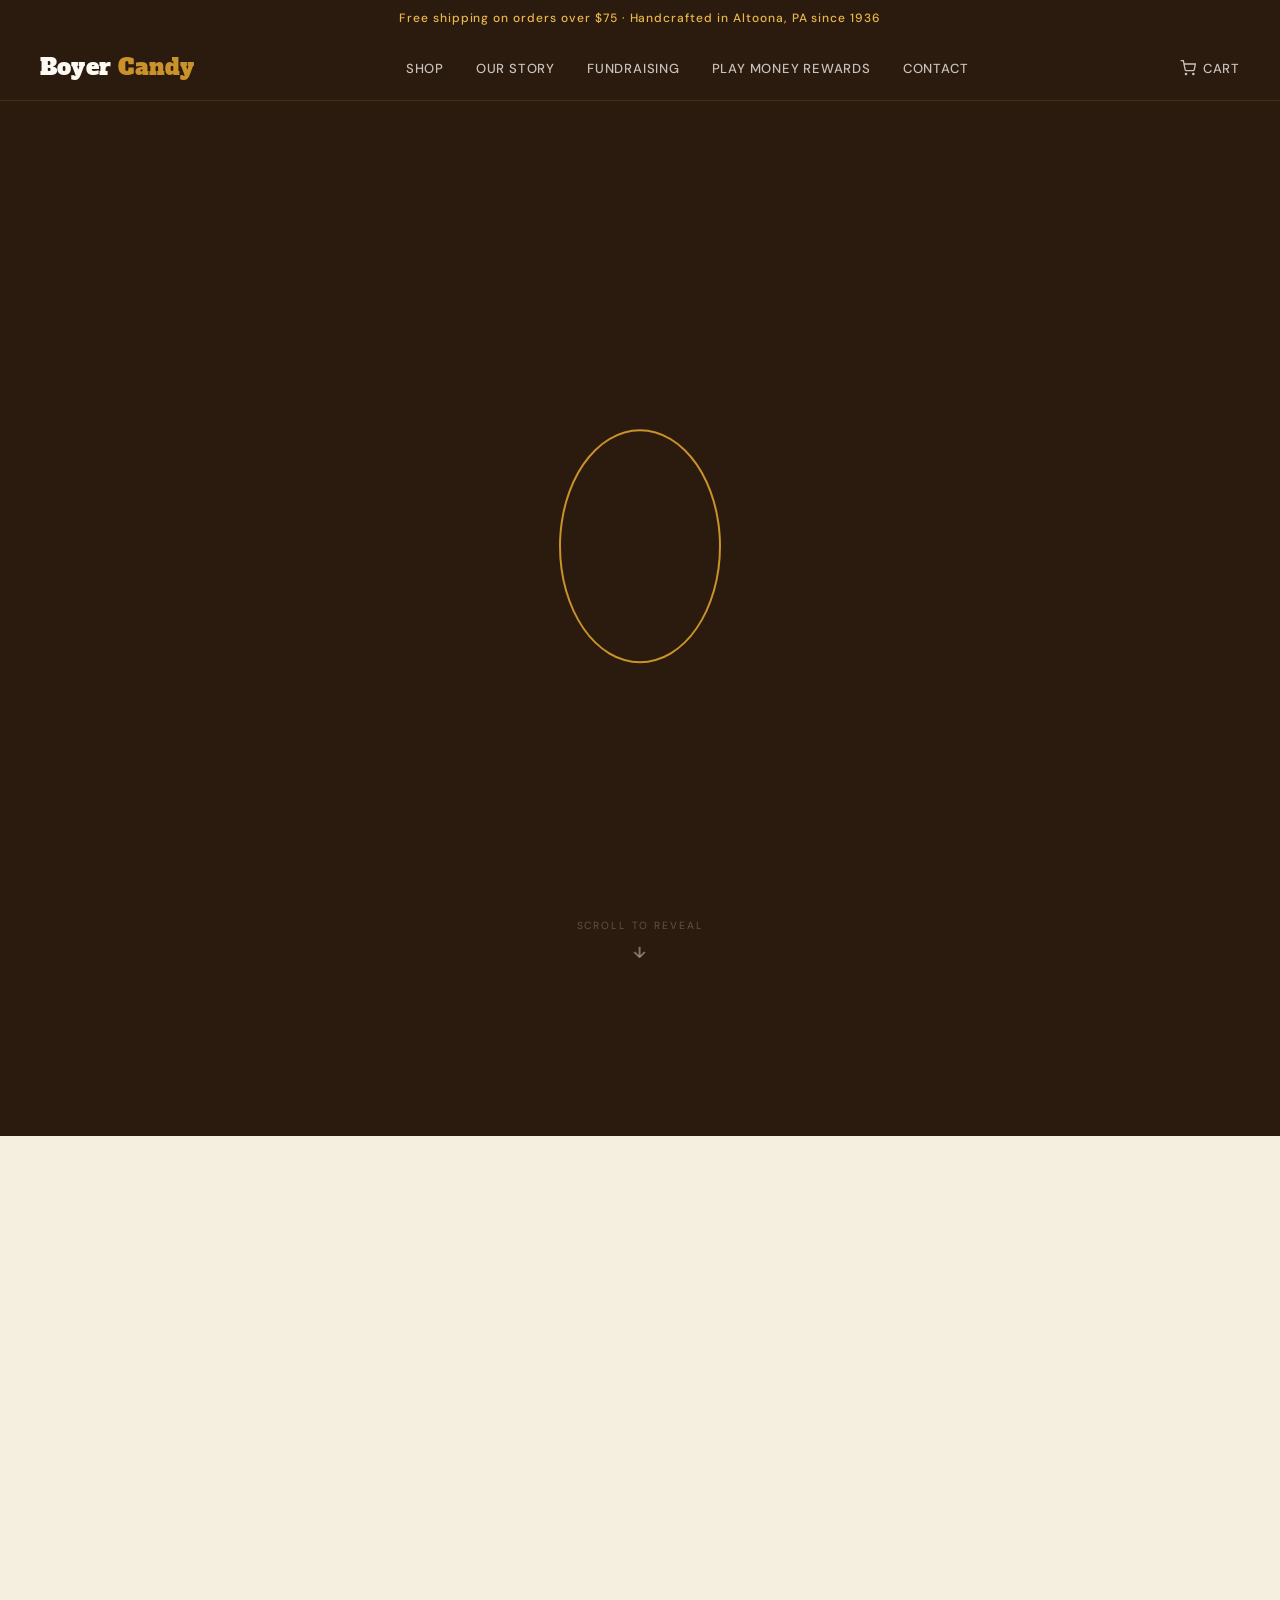
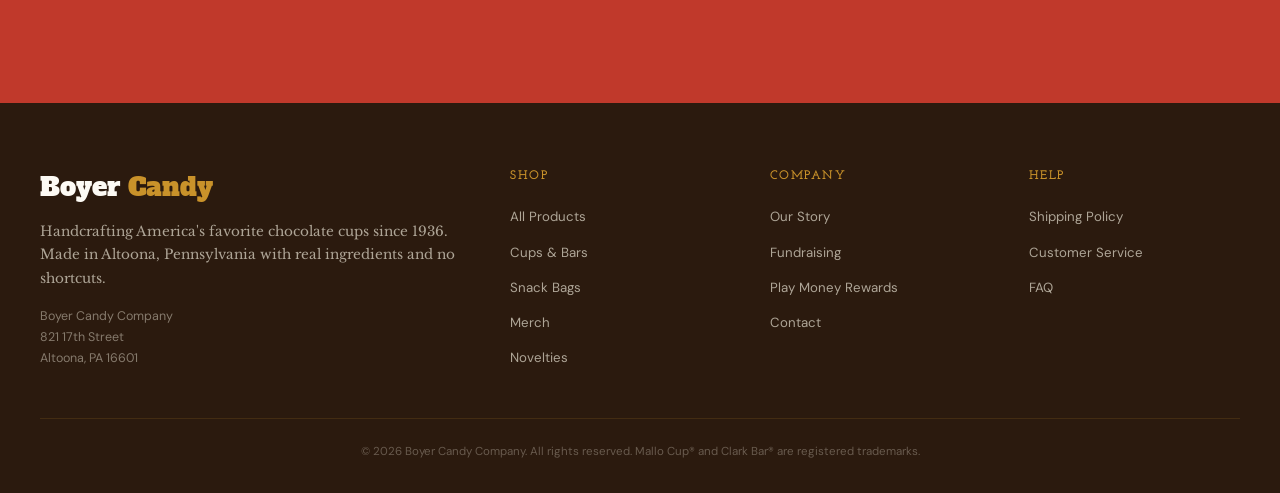
==== index.html @ f1d894f9 "Re-encode hero video with all-keyframes for smooth seek scrubbing Original MP4 had keyframes every ~" ====
<!DOCTYPE html>
<html lang="en">
<head>
  <meta charset="UTF-8">
  <meta name="viewport" content="width=device-width, initial-scale=1.0">
  <title>Boyer Candy — Handcrafted in Altoona, PA Since 1936</title>
  <meta name="description" content="Boyer Candy Company makes America's original Mallo Cup, Clark Bar, and more. Handcrafted in Altoona, PA since 1936. Shop cups, bags, and merch.">
  <link href="https://fonts.googleapis.com/css2?family=Alfa+Slab+One&family=Josefin+Slab:ital,wght@0,300;0,400;0,600;0,700;1,400;1,700&family=Libre+Baskerville:ital,wght@0,400;0,700;1,400&family=DM+Sans:wght@300;400;500&display=swap" rel="stylesheet">
  <style>
    /* ── Reset & Base ── */
    *, *::before, *::after { box-sizing: border-box; margin: 0; padding: 0; }
    :root {
      --cream:      #F5EFE0;
      --cream-dark: #EDE4CC;
      --brown:      #2B1A0E;
      --brown-mid:  #5C3317;
      --choc:       #3D1F0D;
      --gold:       #C9922A;
      --gold-light: #E8B84B;
      --red:        #C0392B;
      --red-dark:   #922B21;
      --white:      #FDFAF4;
      --text:       #1E1008;
      --text-mid:   #5C3317;
      --serif:      'Alfa Slab One', serif;
      --slab:       'Josefin Slab', serif;
      --body:       'Libre Baskerville', serif;
      --sans:       'DM Sans', sans-serif;
    }
    html { scroll-behavior: smooth; }
    body {
      background: var(--cream);
      color: var(--text);
      font-family: var(--body);
      line-height: 1.6;
    }
    a { text-decoration: none; color: inherit; }
    img { display: block; max-width: 100%; }

    /* ── Announcement Bar ── */
    .announcement {
      background: var(--brown);
      color: var(--gold-light);
      font-family: var(--sans);
      font-size: 0.75rem;
      font-weight: 500;
      letter-spacing: 0.08em;
      text-align: center;
      padding: 0.55rem 1rem;
    }

    /* ── Nav ── */
    nav {
      background: var(--brown);
      display: flex;
      align-items: center;
      justify-content: space-between;
      padding: 0 2.5rem;
      height: 64px;
      position: sticky;
      top: 0;
      z-index: 200;
      border-bottom: 1px solid rgba(201,146,42,0.18);
    }
    .nav-logo {
      font-family: var(--serif);
      font-size: 1.4rem;
      color: var(--white);
      letter-spacing: 0.01em;
    }
    .nav-logo span { color: var(--gold); }
    .nav-links {
      display: flex;
      list-style: none;
      gap: 2rem;
    }
    .nav-links a {
      font-family: var(--sans);
      font-size: 0.82rem;
      font-weight: 500;
      letter-spacing: 0.06em;
      text-transform: uppercase;
      color: rgba(253,250,244,0.75);
      transition: color 0.2s;
    }
    .nav-links a:hover,
    .nav-links a.active { color: var(--gold-light); }
    .nav-cart {
      display: flex;
      align-items: center;
      gap: 0.45rem;
      font-family: var(--sans);
      font-size: 0.82rem;
      font-weight: 500;
      letter-spacing: 0.06em;
      text-transform: uppercase;
      color: rgba(253,250,244,0.75);
      transition: color 0.2s;
    }
    .nav-cart:hover { color: var(--gold-light); }

    /* ── Scroll-Pin Reveal Hero ── */
    .scroll-reveal-section {
      position: relative;
      /* No height set here — GSAP handles the scroll budget via `end: "+=200%"` */
    }

    .scroll-reveal-inner {
      position: relative;
      width: 100%;
      height: 100vh;
      overflow: hidden;
      display: flex;
      align-items: center;
      justify-content: center;
      background: var(--brown);
    }

    /* Warm background that fades in behind the video as it expands */
    .reveal-bg {
      position: absolute;
      inset: 0;
      background:
        radial-gradient(ellipse at center, rgba(61,31,13,0.4) 0%, rgba(43,26,14,0.9) 100%);
      z-index: 0;
      opacity: 0; /* GSAP animates to 1 */
    }

    /* Video wrapper — clip-path expands from a cup-shaped ellipse to full bleed */
    .reveal-subject-wrap {
      position: absolute;
      inset: 0;
      display: flex;
      align-items: center;
      justify-content: center;
      z-index: 1;
      /* Start: tight oval centered slightly above center — feels like candy in a cup */
      clip-path: ellipse(9% 13% at 50% 48%);
      will-change: clip-path;
    }

    .reveal-subject {
      width: 100%;
      height: 100%;
      object-fit: cover;
      object-position: center;
      /* Start zoomed in; shrinks to 1 as reveal expands — zoom-out-into-place */
      transform: scale(1.8);
      will-change: transform;
    }

    /* Gold ring that traces the clip edge during early reveal — pure CSS, no JS */
    .reveal-ring {
      position: absolute;
      top: 50%;
      left: 50%;
      width: 18vmin;
      height: 26vmin;
      border: 2px solid var(--gold);
      border-radius: 50%;
      transform: translate(-50%, -52%);
      z-index: 2;
      opacity: 1;
      pointer-events: none;
      transition: opacity 0.15s;
    }

    /* Text content — layered on top of video, fades in during late scroll progress */
    .reveal-content {
      position: absolute;
      z-index: 3;
      text-align: center;
      color: var(--white);
      max-width: 820px;
      padding: 2rem;
      padding-top: 80px; /* clear the sticky nav */
      pointer-events: none;
    }

    .reveal-eyebrow {
      font-family: var(--slab);
      font-style: italic;
      font-size: 0.9rem;
      font-weight: 400;
      letter-spacing: 0.18em;
      color: var(--gold-light);
      text-transform: uppercase;
      margin-bottom: 1rem;
      opacity: 0;
      transform: translateY(20px);
      will-change: opacity, transform;
    }

    .reveal-headline {
      font-family: var(--serif);
      font-size: clamp(3rem, 8vw, 6.5rem);
      line-height: 1.0;
      color: var(--white);
      margin-bottom: 1.2rem;
      text-shadow: 0 4px 40px rgba(43,26,14,0.7);
      opacity: 0;
      transform: translateY(30px);
      will-change: opacity, transform;
    }

    .reveal-headline em {
      color: var(--gold-light);
      font-style: normal;
    }

    .reveal-subline {
      font-family: var(--body);
      font-size: clamp(1rem, 2vw, 1.2rem);
      font-weight: 400;
      color: rgba(253,250,244,0.88);
      max-width: 560px;
      margin: 0 auto 2.2rem;
      line-height: 1.65;
      opacity: 0;
      transform: translateY(20px);
      will-change: opacity, transform;
    }

    .reveal-ctas {
      display: flex;
      gap: 1rem;
      justify-content: center;
      flex-wrap: wrap;
      opacity: 0;
      transform: translateY(16px);
      pointer-events: auto;
      will-change: opacity, transform;
    }

    /* Scroll hint — bobbing arrow, fades out once scrolling starts */
    .scroll-hint {
      position: absolute;
      bottom: 2.5rem;
      left: 50%;
      transform: translateX(-50%);
      z-index: 10;
      color: rgba(253,250,244,0.5);
      display: flex;
      flex-direction: column;
      align-items: center;
      gap: 0.5rem;
      pointer-events: none;
    }
    .scroll-hint span {
      font-family: var(--sans);
      font-size: 0.65rem;
      letter-spacing: 0.18em;
      text-transform: uppercase;
      opacity: 0;
      animation: hintFade 0.8s ease 1.2s forwards;
    }
    .scroll-hint svg {
      opacity: 0;
      animation: hintFade 0.8s ease 1.4s forwards, hintBob 2s ease-in-out 2.2s infinite;
    }
    @keyframes hintFade {
      from { opacity: 0; }
      to   { opacity: 0.5; }
    }
    @keyframes hintBob {
      0%, 100% { transform: translateY(0); }
      50%       { transform: translateY(7px); }
    }

    /* ── Buttons ── */
    .btn-primary {
      font-family: var(--sans);
      font-size: 0.85rem;
      font-weight: 500;
      letter-spacing: 0.1em;
      text-transform: uppercase;
      background: var(--gold);
      color: var(--brown);
      padding: 0.85rem 2.2rem;
      border: none;
      cursor: pointer;
      transition: background 0.2s, transform 0.15s;
      display: inline-block;
    }
    .btn-primary:hover {
      background: var(--gold-light);
      transform: translateY(-1px);
    }
    .btn-ghost {
      font-family: var(--sans);
      font-size: 0.85rem;
      font-weight: 500;
      letter-spacing: 0.1em;
      text-transform: uppercase;
      background: transparent;
      color: var(--white);
      padding: 0.85rem 2.2rem;
      border: 1.5px solid rgba(253,250,244,0.55);
      cursor: pointer;
      transition: border-color 0.2s, color 0.2s, transform 0.15s;
      display: inline-block;
    }
    .btn-ghost:hover {
      border-color: var(--gold-light);
      color: var(--gold-light);
      transform: translateY(-1px);
    }
    .btn-outline {
      font-family: var(--sans);
      font-size: 0.82rem;
      font-weight: 500;
      letter-spacing: 0.12em;
      text-transform: uppercase;
      color: var(--brown);
      border: 2px solid var(--brown);
      padding: 0.8rem 2rem;
      display: inline-block;
      transition: background 0.2s, color 0.2s;
    }
    .btn-outline:hover {
      background: var(--brown);
      color: var(--cream);
    }
    .btn-white {
      font-family: var(--sans);
      font-size: 0.82rem;
      font-weight: 500;
      letter-spacing: 0.12em;
      text-transform: uppercase;
      background: var(--white);
      color: var(--red-dark);
      padding: 0.85rem 2.2rem;
      display: inline-block;
      transition: background 0.2s;
    }
    .btn-white:hover { background: var(--cream); }

    /* prefers-reduced-motion: skip all scroll animation, show everything static */
    @media (prefers-reduced-motion: reduce) {
      .scroll-hint { display: none; }
      .reveal-subject-wrap { clip-path: ellipse(100% 100% at 50% 50%) !important; }
      .reveal-subject { transform: scale(1) !important; }
      .reveal-bg { opacity: 1 !important; }
      .reveal-ring { opacity: 0 !important; }
      .reveal-eyebrow,
      .reveal-headline,
      .reveal-subline,
      .reveal-ctas {
        opacity: 1 !important;
        transform: none !important;
      }
    }

    /* ── Stats Strip ── */
    .stats-strip {
      background: var(--brown);
      display: flex;
      justify-content: center;
      gap: 0;
      flex-wrap: wrap;
    }
    .stat {
      flex: 1;
      min-width: 160px;
      text-align: center;
      padding: 2rem 1.5rem;
      border-right: 1px solid rgba(201,146,42,0.15);
    }
    .stat:last-child { border-right: none; }
    .stat-number {
      font-family: var(--serif);
      font-size: 2.4rem;
      color: var(--gold);
      display: block;
      line-height: 1;
      margin-bottom: 0.4rem;
    }
    .stat-label {
      font-family: var(--slab);
      font-size: 0.78rem;
      font-weight: 600;
      letter-spacing: 0.1em;
      text-transform: uppercase;
      color: rgba(253,250,244,0.55);
    }

    /* ── Section Shared ── */
    .section-eyebrow {
      font-family: var(--slab);
      font-style: italic;
      font-size: 0.85rem;
      letter-spacing: 0.12em;
      text-transform: uppercase;
      color: var(--red);
      margin-bottom: 0.75rem;
      display: block;
    }
    .section-title {
      font-family: var(--serif);
      font-size: clamp(2rem, 4vw, 3rem);
      color: var(--brown);
      line-height: 1.1;
      margin-bottom: 1rem;
    }
    .section-body {
      font-family: var(--body);
      font-size: 1rem;
      color: var(--text-mid);
      line-height: 1.75;
      max-width: 540px;
    }

    /* ── Featured Products ── */
    .featured {
      padding: 6rem 2.5rem;
    }
    .featured-header {
      text-align: center;
      margin-bottom: 3.5rem;
    }
    .featured-header .section-body {
      margin: 0 auto;
    }
    .product-grid {
      display: grid;
      grid-template-columns: repeat(auto-fill, minmax(240px, 1fr));
      gap: 1.5rem;
      max-width: 1200px;
      margin: 0 auto 2.5rem;
    }
    .product-card {
      background: var(--choc);
      overflow: hidden;
      transition: transform 0.25s;
    }
    .product-card:hover { transform: translateY(-4px); }
    .product-card-img {
      width: 100%;
      aspect-ratio: 4/3;
      object-fit: cover;
      object-position: center;
      display: block;
    }
    .product-card-body {
      padding: 1.1rem 1.2rem 1.3rem;
    }
    .product-card-name {
      font-family: var(--slab);
      font-size: 1rem;
      font-weight: 600;
      color: var(--white);
      margin-bottom: 0.3rem;
    }
    .product-card-price {
      font-family: var(--sans);
      font-size: 0.88rem;
      font-weight: 400;
      color: var(--gold);
    }
    .badge {
      display: inline-block;
      font-family: var(--sans);
      font-size: 0.65rem;
      font-weight: 500;
      letter-spacing: 0.1em;
      text-transform: uppercase;
      background: var(--red);
      color: var(--white);
      padding: 0.2rem 0.5rem;
      margin-bottom: 0.5rem;
    }
    .badge-new { background: var(--gold); color: var(--brown); }
    .featured-cta {
      text-align: center;
    }

    /* ── Heritage Band ── */
    .heritage {
      background: var(--cream-dark);
      padding: 6rem 2.5rem;
    }
    .heritage-inner {
      max-width: 1100px;
      margin: 0 auto;
      display: grid;
      grid-template-columns: 1fr 1fr;
      gap: 5rem;
      align-items: center;
    }
    .heritage-img-wrap {
      position: relative;
    }
    .heritage-img {
      width: 100%;
      aspect-ratio: 4/5;
      object-fit: cover;
    }
    .heritage-accent {
      position: absolute;
      bottom: -1.5rem;
      left: -1.5rem;
      width: 60%;
      height: 60%;
      border: 3px solid var(--gold);
      z-index: -1;
    }
    .heritage-text .section-body {
      margin-bottom: 1.5rem;
    }

    /* ── Play Money Band ── */
    .play-money-band {
      background: var(--red);
      padding: 4rem 2.5rem;
      text-align: center;
    }
    .play-money-band .section-eyebrow { color: var(--gold-light); }
    .play-money-band .section-title { color: var(--white); }
    .play-money-band .section-body {
      color: rgba(253,250,244,0.85);
      margin: 0 auto 2rem;
    }

    /* ── Footer ── */
    footer {
      background: var(--brown);
      color: var(--cream);
      padding: 4rem 2.5rem 2rem;
    }
    .footer-grid {
      display: grid;
      grid-template-columns: 2fr 1fr 1fr 1fr;
      gap: 3rem;
      max-width: 1200px;
      margin: 0 auto 3rem;
    }
    .footer-brand-name {
      font-family: var(--serif);
      font-size: 1.6rem;
      color: var(--white);
      margin-bottom: 0.75rem;
    }
    .footer-brand-name span { color: var(--gold); }
    .footer-blurb {
      font-family: var(--body);
      font-size: 0.85rem;
      color: rgba(245,239,224,0.65);
      line-height: 1.7;
      margin-bottom: 1rem;
    }
    .footer-address {
      font-family: var(--sans);
      font-size: 0.78rem;
      color: rgba(245,239,224,0.45);
      line-height: 1.7;
    }
    .footer-col-title {
      font-family: var(--slab);
      font-size: 0.78rem;
      font-weight: 700;
      letter-spacing: 0.12em;
      text-transform: uppercase;
      color: var(--gold);
      margin-bottom: 1rem;
    }
    .footer-col ul {
      list-style: none;
      display: flex;
      flex-direction: column;
      gap: 0.6rem;
    }
    .footer-col a {
      font-family: var(--sans);
      font-size: 0.83rem;
      color: rgba(245,239,224,0.65);
      transition: color 0.2s;
    }
    .footer-col a:hover { color: var(--gold-light); }
    .footer-bottom {
      border-top: 1px solid rgba(201,146,42,0.15);
      padding-top: 1.5rem;
      text-align: center;
      font-family: var(--sans);
      font-size: 0.72rem;
      color: rgba(245,239,224,0.3);
      max-width: 1200px;
      margin: 0 auto;
    }

    /* ── Section Scroll Reveal ── */
    .reveal {
      opacity: 0;
      transform: translateY(24px);
      transition: opacity 0.65s ease, transform 0.65s ease;
    }
    .reveal.visible {
      opacity: 1;
      transform: none;
    }

    /* ── Responsive ── */
    @media (max-width: 900px) {
      .heritage-inner { grid-template-columns: 1fr; gap: 3rem; }
      .heritage-accent { display: none; }
      .footer-grid { grid-template-columns: 1fr 1fr; gap: 2rem; }
    }
    @media (max-width: 640px) {
      nav { padding: 0 1.25rem; }
      .nav-links { display: none; }
      .reveal-content { padding: 1.5rem; padding-top: 80px; }
      .reveal-subject-wrap { clip-path: ellipse(18% 13% at 50% 48%); }
      .reveal-subject { transform: scale(1.4); }
      .featured { padding: 4rem 1.25rem; }
      .heritage { padding: 4rem 1.25rem; }
      .play-money-band { padding: 3rem 1.25rem; }
      .footer-grid { grid-template-columns: 1fr; }
      footer { padding: 3rem 1.25rem 1.5rem; }
      .stats-strip { flex-direction: column; }
      .stat { border-right: none; border-bottom: 1px solid rgba(201,146,42,0.15); }
      .stat:last-child { border-bottom: none; }
    }
  </style>
</head>
<body>

  <!-- Announcement Bar -->
  <div class="announcement">Free shipping on orders over $75 · Handcrafted in Altoona, PA since 1936</div>

  <!-- Nav -->
  <nav>
    <a href="index.html" class="nav-logo">Boyer <span>Candy</span></a>
    <ul class="nav-links">
      <li><a href="shop.html">Shop</a></li>
      <li><a href="our-story.html">Our Story</a></li>
      <li><a href="fundraising.html">Fundraising</a></li>
      <li><a href="play-money.html">Play Money Rewards</a></li>
      <li><a href="contact.html">Contact</a></li>
    </ul>
    <a href="cart.html" class="nav-cart">
      <svg width="16" height="16" viewBox="0 0 24 24" fill="none" stroke="currentColor" stroke-width="2"><circle cx="9" cy="21" r="1"/><circle cx="20" cy="21" r="1"/><path d="M1 1h4l2.68 13.39a2 2 0 0 0 2 1.61h9.72a2 2 0 0 0 2-1.61L23 6H6"/></svg>
      Cart
    </a>
  </nav>

  <!-- Scroll-Pin Reveal Hero -->
  <section class="scroll-reveal-section" id="scroll-reveal">
    <div class="scroll-reveal-inner">

      <!-- Warm brand overlay, fades in as video reveals -->
      <div class="reveal-bg"></div>

      <!-- The video — frame controlled by scroll position, not autoplay -->
      <div class="reveal-subject-wrap">
        <video class="reveal-subject" muted playsinline preload="auto" disablepictureinpicture
               poster="https://www.boyercandies.com/cdn/shop/files/12105highresbox.jpg?v=1&width=533">
          <source src="hero-video-seek.mp4" type="video/mp4">
        </video>
      </div>

      <!-- Gold ring traces the clip-path edge during initial reveal -->
      <div class="reveal-ring"></div>

      <!-- Text staggered in at 70–95% scroll progress -->
      <div class="reveal-content">
        <span class="reveal-eyebrow">Handcrafted in Altoona, PA · Since 1936</span>
        <h1 class="reveal-headline">The Cup That<br><em>Started It All.</em></h1>
        <p class="reveal-subline">Mallo Cups have been made the same way for nearly 90 years — real chocolate, real marshmallow, and zero shortcuts.</p>
        <div class="reveal-ctas">
          <a href="shop.html" class="btn-primary">Shop Now</a>
          <a href="our-story.html" class="btn-ghost">Our Story</a>
        </div>
      </div>

      <!-- Scroll hint -->
      <div class="scroll-hint" aria-hidden="true">
        <span>Scroll to reveal</span>
        <svg width="18" height="18" viewBox="0 0 24 24" fill="none" stroke="white" stroke-width="2">
          <path d="M12 5v14M5 12l7 7 7-7"/>
        </svg>
      </div>

    </div>
  </section>

  <!-- Stats Strip -->
  <div class="stats-strip">
    <div class="stat reveal">
      <span class="stat-number">1936</span>
      <span class="stat-label">Founded in Altoona</span>
    </div>
    <div class="stat reveal">
      <span class="stat-number">90+</span>
      <span class="stat-label">Years of Craft</span>
    </div>
    <div class="stat reveal">
      <span class="stat-number">7</span>
      <span class="stat-label">Iconic Products</span>
    </div>
    <div class="stat reveal">
      <span class="stat-number">100%</span>
      <span class="stat-label">Made in America</span>
    </div>
  </div>

  <!-- Featured Products -->
  <section class="featured">
    <div class="featured-header reveal">
      <span class="section-eyebrow">The Collection</span>
      <h2 class="section-title">Boyer's Best Sellers</h2>
      <p class="section-body">From the original Mallo Cup to the legendary Clark Bar — every product we make starts with real ingredients and ends with real satisfaction.</p>
    </div>
    <div class="product-grid">
      <div class="product-card reveal">
        <img class="product-card-img" src="https://www.boyercandies.com/cdn/shop/files/12105highresbox.jpg?v=1&width=533" alt="Mallo Cup 24 ct Box" loading="lazy">
        <div class="product-card-body">
          <div class="product-card-name">Mallo Cup — 24 ct Box</div>
          <div class="product-card-price">$29.99</div>
        </div>
      </div>
      <div class="product-card reveal">
        <img class="product-card-img" src="https://www.boyercandies.com/cdn/shop/files/ClarkBar-box.jpg?v=1&width=533" alt="Clark Bar Box" loading="lazy">
        <div class="product-card-body">
          <div class="product-card-name">Clark Bar — Box</div>
          <div class="product-card-price">$49.99</div>
        </div>
      </div>
      <div class="product-card reveal">
        <img class="product-card-img" src="https://www.boyercandies.com/cdn/shop/files/12109_Mega_Mallo.jpg?v=1&width=533" alt="Mega Mallo Cup" loading="lazy">
        <div class="product-card-body">
          <span class="badge badge-new">New</span>
          <div class="product-card-name">Mega Mallo Cup</div>
          <div class="product-card-price">$9.99</div>
        </div>
      </div>
      <div class="product-card reveal">
        <img class="product-card-img" src="https://www.boyercandies.com/cdn/shop/files/12306PeanutButterCupshighres-Copy.jpg?v=1&width=533" alt="Peanut Butter Cup Box" loading="lazy">
        <div class="product-card-body">
          <div class="product-card-name">Peanut Butter Cup — 24 ct</div>
          <div class="product-card-price">$29.99</div>
        </div>
      </div>
    </div>
    <div class="featured-cta reveal">
      <a href="shop.html" class="btn-outline">View Full Collection</a>
    </div>
  </section>

  <!-- Heritage Band -->
  <section class="heritage">
    <div class="heritage-inner">
      <div class="heritage-img-wrap reveal">
        <img class="heritage-img" src="https://www.boyercandies.com/cdn/shop/files/12105Mallohighresbar.jpg?v=1&width=533" alt="Mallo Cup Bar">
        <div class="heritage-accent"></div>
      </div>
      <div class="heritage-text">
        <span class="section-eyebrow reveal">Our Heritage</span>
        <h2 class="section-title reveal">Nearly 90 Years &amp; Not One Shortcut.</h2>
        <p class="section-body reveal">Boyer Candy Company was founded in Altoona, Pennsylvania in 1936. From day one, the goal was simple: make the best candy in America using real chocolate and real ingredients. That hasn't changed. The machinery has been upgraded. The recipes haven't.</p>
        <p class="section-body reveal" style="margin-top:1rem;">We're still in Altoona. We're still making Mallo Cups. And we're still doing it the right way.</p>
        <a href="our-story.html" class="btn-outline reveal" style="margin-top:2rem;display:inline-block;">Read Our Story</a>
      </div>
    </div>
  </section>

  <!-- Play Money Band -->
  <section class="play-money-band">
    <span class="section-eyebrow reveal">Boyer Rewards</span>
    <h2 class="section-title reveal">Earn Free Candy.<br>It's That Simple.</h2>
    <p class="section-body reveal">Every Boyer product comes with a Play Money card inside. Collect them, redeem them, get free candy. It's the most fun loyalty program in the business — and it's been around almost as long as we have.</p>
    <a href="play-money.html" class="btn-white reveal">Learn About Play Money</a>
  </section>

  <!-- Footer -->
  <footer>
    <div class="footer-grid">
      <div>
        <div class="footer-brand-name">Boyer <span>Candy</span></div>
        <p class="footer-blurb">Handcrafting America's favorite chocolate cups since 1936. Made in Altoona, Pennsylvania with real ingredients and no shortcuts.</p>
        <p class="footer-address">Boyer Candy Company<br>821 17th Street<br>Altoona, PA 16601</p>
      </div>
      <div class="footer-col">
        <div class="footer-col-title">Shop</div>
        <ul>
          <li><a href="shop.html">All Products</a></li>
          <li><a href="shop.html">Cups &amp; Bars</a></li>
          <li><a href="shop.html">Snack Bags</a></li>
          <li><a href="shop.html">Merch</a></li>
          <li><a href="shop.html">Novelties</a></li>
        </ul>
      </div>
      <div class="footer-col">
        <div class="footer-col-title">Company</div>
        <ul>
          <li><a href="our-story.html">Our Story</a></li>
          <li><a href="fundraising.html">Fundraising</a></li>
          <li><a href="play-money.html">Play Money Rewards</a></li>
          <li><a href="contact.html">Contact</a></li>
        </ul>
      </div>
      <div class="footer-col">
        <div class="footer-col-title">Help</div>
        <ul>
          <li><a href="shipping.html">Shipping Policy</a></li>
          <li><a href="contact.html">Customer Service</a></li>
          <li><a href="404.html">FAQ</a></li>
        </ul>
      </div>
    </div>
    <div class="footer-bottom">
      &copy; 2026 Boyer Candy Company. All rights reserved. Mallo Cup&reg; and Clark Bar&reg; are registered trademarks.
    </div>
  </footer>

  <!-- GSAP + ScrollTrigger -->
  <script src="https://cdnjs.cloudflare.com/ajax/libs/gsap/3.12.5/gsap.min.js"></script>
  <script src="https://cdnjs.cloudflare.com/ajax/libs/gsap/3.12.5/ScrollTrigger.min.js"></script>

  <script>
    // ─── Immediately stop the video from playing on its own ─────────────────
    const video = document.querySelector('.reveal-subject');
    video.pause();
    video.currentTime = 0;

    // ─── Reduced-motion guard ────────────────────────────────────────────────
    const reduceMotion = window.matchMedia('(prefers-reduced-motion: reduce)').matches;

    if (reduceMotion) {
      // Show everything immediately, skip to last video frame
      video.addEventListener('loadedmetadata', () => { video.currentTime = video.duration; });
    } else {

      // ─── GSAP ScrollTrigger: Video-Scrub + Clip-Path Reveal ────────────────
      gsap.registerPlugin(ScrollTrigger);

      function initScrollReveal() {
        const duration = video.duration;

        const tl = gsap.timeline({
          scrollTrigger: {
            trigger: '#scroll-reveal',
            start: 'top top',
            end: '+=300%',       // 3× viewport = plenty of scroll budget
            pin: true,
            scrub: true,         // no lag — frame-accurate tie to scroll position
            anticipatePin: 1,
            onUpdate(self) {
              // Scrub video frame directly to scroll progress
              video.currentTime = self.progress * duration;
            }
          }
        });

        // Phase 1 (0–45%): clip-path expands from cup oval to full bleed
        tl.to('.reveal-subject-wrap', {
          clipPath: 'ellipse(120% 130% at 50% 50%)',
          ease: 'power2.inOut',
          duration: 0.45
        }, 0)
        .to('.reveal-subject', {
          scale: 1,
          ease: 'power2.out',
          duration: 0.45
        }, 0)
        .to('.reveal-bg', {
          opacity: 1,
          ease: 'none',
          duration: 0.3
        }, 0.05)
        .to('.reveal-ring', {
          opacity: 0,
          scale: 1.4,
          ease: 'power1.in',
          duration: 0.2
        }, 0.15);

        // Phase 2 (65–98%): text staggers in after the explosion has played
        tl.to('.reveal-eyebrow', {
          opacity: 1, y: 0, ease: 'power2.out', duration: 0.14
        }, 0.65)
        .to('.reveal-headline', {
          opacity: 1, y: 0, ease: 'power2.out', duration: 0.16
        }, 0.74)
        .to('.reveal-subline', {
          opacity: 1, y: 0, ease: 'power2.out', duration: 0.14
        }, 0.84)
        .to('.reveal-ctas', {
          opacity: 1, y: 0, ease: 'power2.out', duration: 0.12
        }, 0.94);

        // Fade out scroll hint the moment scrolling begins
        ScrollTrigger.create({
          trigger: '#scroll-reveal',
          start: 'top top-=5',
          onEnter: () => gsap.to('.scroll-hint', { opacity: 0, duration: 0.3 })
        });
      }

      // Wait for video metadata so duration is known before building the timeline
      if (video.readyState >= 1) {
        initScrollReveal();
      } else {
        video.addEventListener('loadedmetadata', initScrollReveal, { once: true });
      }

    }

    // ─── Section scroll reveal (below the hero) ──────────────────────────────
    const observer = new IntersectionObserver(entries => {
      entries.forEach(e => {
        if (e.isIntersecting) {
          e.target.classList.add('visible');
          observer.unobserve(e.target);
        }
      });
    }, { threshold: 0.1 });
    document.querySelectorAll('.reveal').forEach(el => observer.observe(el));
  </script>
</body>
</html>
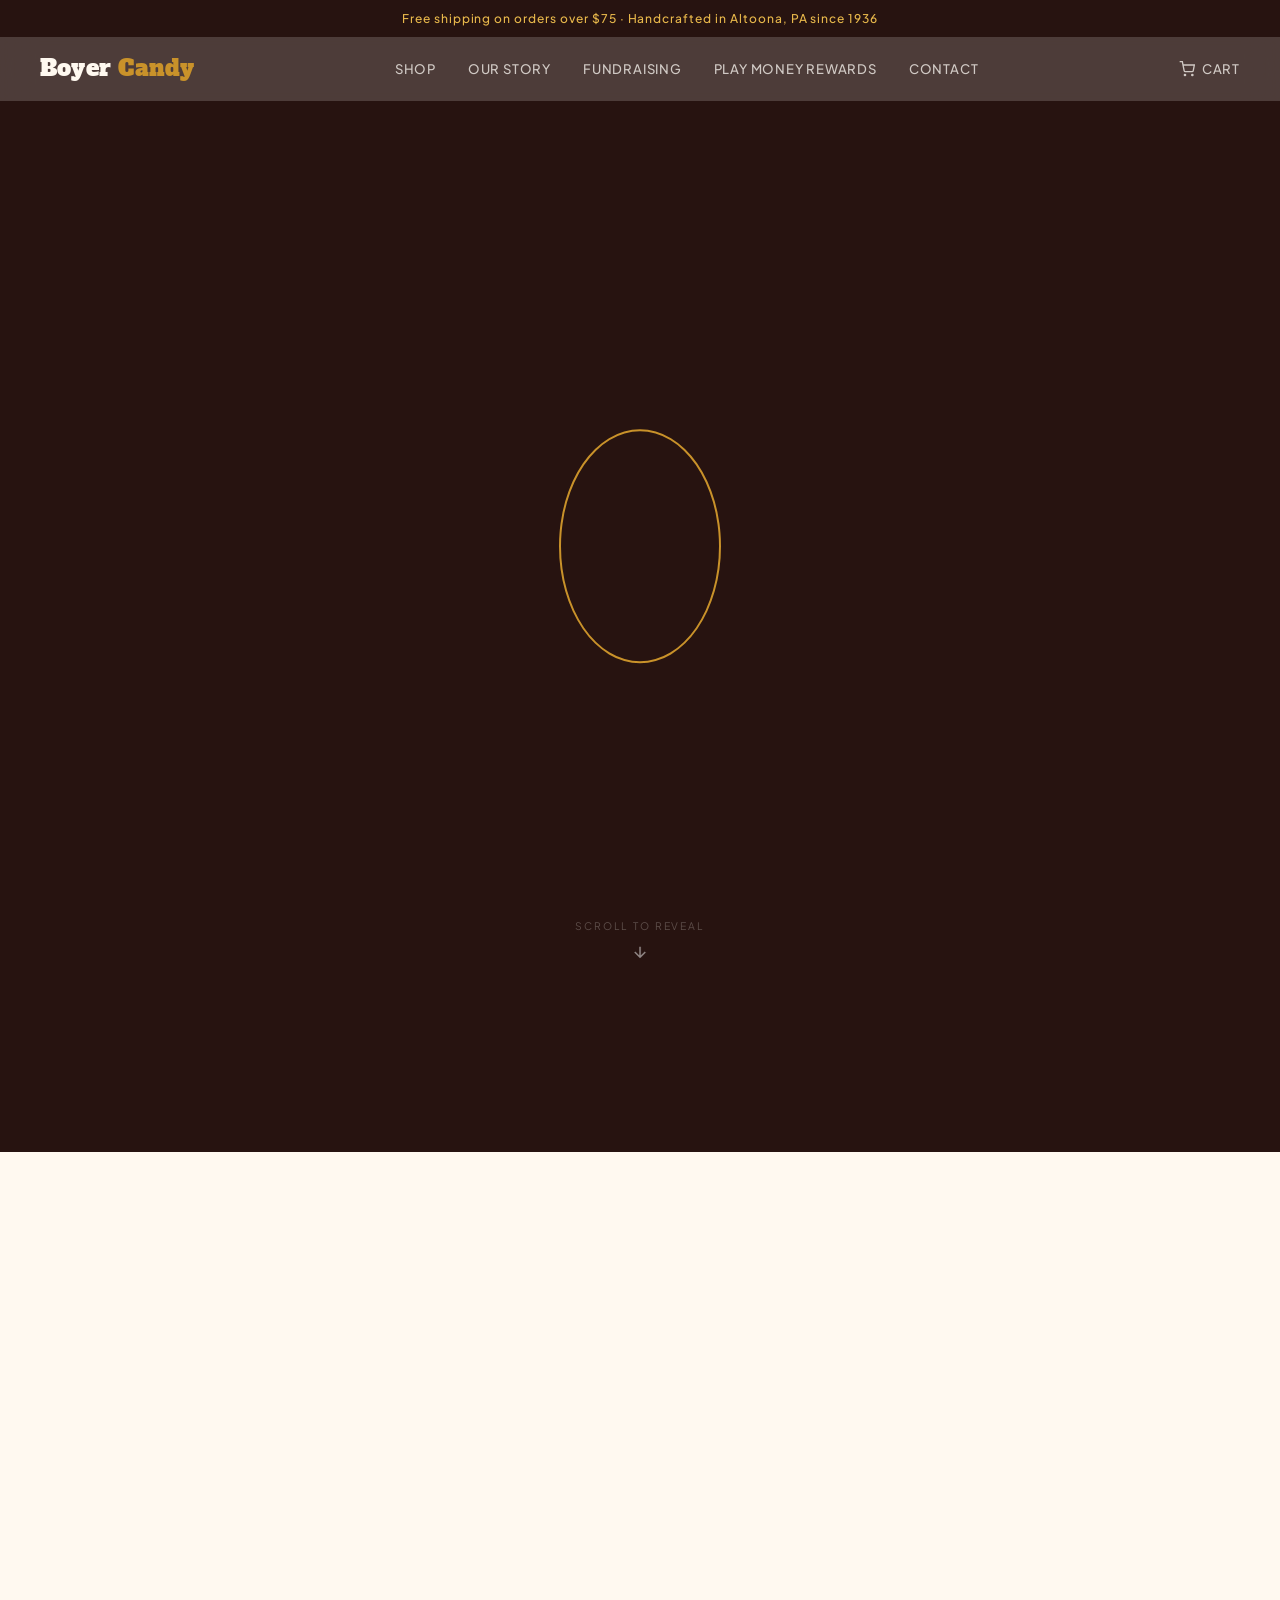
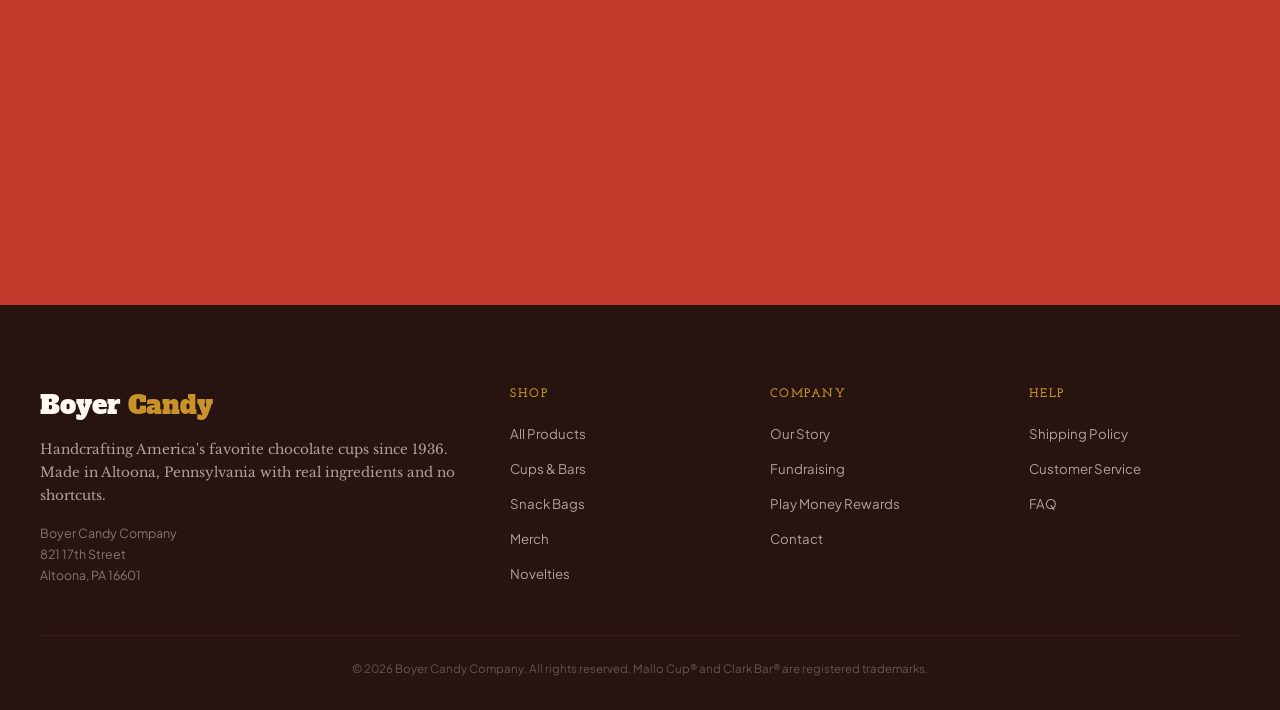
==== commit 4f7169c2: "Apply Confectioner's Editorial design system to homepage - Glassmorphism nav (82% opacity + 16px bac" ====
--- a/index.html
+++ b/index.html
@@ -5,27 +5,38 @@
   <meta name="viewport" content="width=device-width, initial-scale=1.0">
   <title>Boyer Candy — Handcrafted in Altoona, PA Since 1936</title>
   <meta name="description" content="Boyer Candy Company makes America's original Mallo Cup, Clark Bar, and more. Handcrafted in Altoona, PA since 1936. Shop cups, bags, and merch.">
-  <link href="https://fonts.googleapis.com/css2?family=Alfa+Slab+One&family=Josefin+Slab:ital,wght@0,300;0,400;0,600;0,700;1,400;1,700&family=Libre+Baskerville:ital,wght@0,400;0,700;1,400&family=DM+Sans:wght@300;400;500&display=swap" rel="stylesheet">
+  <link href="https://fonts.googleapis.com/css2?family=Alfa+Slab+One&family=Josefin+Slab:ital,wght@0,300;0,400;0,600;0,700;1,400;1,700&family=Libre+Baskerville:ital,wght@0,400;0,700;1,400&family=DM+Sans:wght@300;400;500&family=Noto+Serif:ital,wght@0,400;0,700;1,400&family=Plus+Jakarta+Sans:wght@300;400;500;600&display=swap" rel="stylesheet">
   <style>
     /* ── Reset & Base ── */
     *, *::before, *::after { box-sizing: border-box; margin: 0; padding: 0; }
     :root {
-      --cream:      #F5EFE0;
-      --cream-dark: #EDE4CC;
-      --brown:      #2B1A0E;
+      /* ── Boyer palette ── */
+      --cream:      #FFF9F0;
+      --cream-dark: #F9F3EA;
+      --cream-mid:  #F3EDE4;
+      --cream-deep: #E7E2D9;
+      --brown:      #271310;
       --brown-mid:  #5C3317;
-      --choc:       #3D1F0D;
+      --choc:       #3E2723;
       --gold:       #C9922A;
       --gold-light: #E8B84B;
       --red:        #C0392B;
       --red-dark:   #922B21;
-      --white:      #FDFAF4;
-      --text:       #1E1008;
+      --white:      #FFF9F0;
+      --text:       #1D1B16;
       --text-mid:   #5C3317;
+      /* ── Fonts ── */
       --serif:      'Alfa Slab One', serif;
+      --editorial:  'Noto Serif', serif;
       --slab:       'Josefin Slab', serif;
       --body:       'Libre Baskerville', serif;
-      --sans:       'DM Sans', sans-serif;
+      --sans:       'Plus Jakarta Sans', 'DM Sans', sans-serif;
+      /* ── Shadows (warm ambient, no grey) ── */
+      --shadow-card: 0 8px 48px rgba(29,27,22,0.06);
+      --shadow-float: 0 20px 60px rgba(29,27,22,0.07);
+      /* ── Radius ── */
+      --radius-card: 1.5rem;
+      --radius-btn: 1rem;
     }
     html { scroll-behavior: smooth; }
     body {
@@ -49,9 +60,11 @@
       padding: 0.55rem 1rem;
     }
 
-    /* ── Nav ── */
+    /* ── Nav — glassmorphism ── */
     nav {
-      background: var(--brown);
+      background: rgba(39,19,16,0.82);
+      backdrop-filter: blur(16px);
+      -webkit-backdrop-filter: blur(16px);
       display: flex;
       align-items: center;
       justify-content: space-between;
@@ -60,7 +73,6 @@
       position: sticky;
       top: 0;
       z-index: 200;
-      border-bottom: 1px solid rgba(201,146,42,0.18);
     }
     .nav-logo {
       font-family: var(--serif);
@@ -267,73 +279,84 @@
       50%       { transform: translateY(7px); }
     }
 
-    /* ── Buttons ── */
+    /* ── Buttons — pillowy, chunky, no sharp edges ── */
     .btn-primary {
+      font-family: var(--sans);
+      font-size: 0.85rem;
+      font-weight: 600;
+      letter-spacing: 0.08em;
+      text-transform: uppercase;
+      /* Chocolate-sheen gradient per DESIGN.md */
+      background: linear-gradient(135deg, var(--brown) 0%, var(--choc) 100%);
+      color: var(--gold-light);
+      padding: 0.9rem 2.4rem;
+      border: none;
+      border-radius: var(--radius-btn);
+      cursor: pointer;
+      transition: transform 0.18s, box-shadow 0.18s;
+      display: inline-block;
+      box-shadow: 0 4px 20px rgba(39,19,16,0.25);
+    }
+    .btn-primary:hover {
+      transform: scale(1.02);
+      box-shadow: 0 6px 28px rgba(39,19,16,0.35);
+    }
+    .btn-ghost {
       font-family: var(--sans);
       font-size: 0.85rem;
       font-weight: 500;
-      letter-spacing: 0.1em;
-      text-transform: uppercase;
-      background: var(--gold);
-      color: var(--brown);
-      padding: 0.85rem 2.2rem;
-      border: none;
+      letter-spacing: 0.08em;
+      text-transform: uppercase;
+      background: rgba(255,249,240,0.08);
+      color: var(--white);
+      padding: 0.9rem 2.4rem;
+      border-radius: var(--radius-btn);
+      border: 1.5px solid rgba(255,249,240,0.3);
       cursor: pointer;
-      transition: background 0.2s, transform 0.15s;
+      backdrop-filter: blur(8px);
+      transition: background 0.2s, border-color 0.2s, transform 0.18s;
       display: inline-block;
     }
-    .btn-primary:hover {
-      background: var(--gold-light);
-      transform: translateY(-1px);
-    }
-    .btn-ghost {
-      font-family: var(--sans);
-      font-size: 0.85rem;
-      font-weight: 500;
-      letter-spacing: 0.1em;
-      text-transform: uppercase;
-      background: transparent;
-      color: var(--white);
-      padding: 0.85rem 2.2rem;
-      border: 1.5px solid rgba(253,250,244,0.55);
-      cursor: pointer;
-      transition: border-color 0.2s, color 0.2s, transform 0.15s;
-      display: inline-block;
-    }
     .btn-ghost:hover {
+      background: rgba(255,249,240,0.15);
       border-color: var(--gold-light);
       color: var(--gold-light);
-      transform: translateY(-1px);
+      transform: scale(1.02);
     }
     .btn-outline {
       font-family: var(--sans);
       font-size: 0.82rem;
-      font-weight: 500;
-      letter-spacing: 0.12em;
+      font-weight: 600;
+      letter-spacing: 0.08em;
       text-transform: uppercase;
       color: var(--brown);
-      border: 2px solid var(--brown);
-      padding: 0.8rem 2rem;
+      background: transparent;
+      border: 2px solid rgba(39,19,16,0.25);
+      border-radius: var(--radius-btn);
+      padding: 0.85rem 2.2rem;
       display: inline-block;
-      transition: background 0.2s, color 0.2s;
+      transition: background 0.2s, color 0.2s, transform 0.18s, border-color 0.2s;
     }
     .btn-outline:hover {
       background: var(--brown);
       color: var(--cream);
+      border-color: var(--brown);
+      transform: scale(1.02);
     }
     .btn-white {
       font-family: var(--sans);
       font-size: 0.82rem;
-      font-weight: 500;
-      letter-spacing: 0.12em;
+      font-weight: 600;
+      letter-spacing: 0.08em;
       text-transform: uppercase;
       background: var(--white);
       color: var(--red-dark);
-      padding: 0.85rem 2.2rem;
+      padding: 0.9rem 2.4rem;
+      border-radius: var(--radius-btn);
       display: inline-block;
-      transition: background 0.2s;
-    }
-    .btn-white:hover { background: var(--cream); }
+      transition: background 0.2s, transform 0.18s;
+    }
+    .btn-white:hover { background: var(--cream-dark); transform: scale(1.02); }
 
     /* prefers-reduced-motion: skip all scroll animation, show everything static */
     @media (prefers-reduced-motion: reduce) {
@@ -351,7 +374,7 @@
       }
     }
 
-    /* ── Stats Strip ── */
+    /* ── Stats Strip — no dividers, tonal only ── */
     .stats-strip {
       background: var(--brown);
       display: flex;
@@ -363,10 +386,9 @@
       flex: 1;
       min-width: 160px;
       text-align: center;
-      padding: 2rem 1.5rem;
-      border-right: 1px solid rgba(201,146,42,0.15);
-    }
-    .stat:last-child { border-right: none; }
+      padding: 2.5rem 1.5rem;
+      /* tonal separator: slightly lighter bg on alternating or just space */
+    }
     .stat-number {
       font-family: var(--serif);
       font-size: 2.4rem;
@@ -386,90 +408,104 @@
 
     /* ── Section Shared ── */
     .section-eyebrow {
-      font-family: var(--slab);
-      font-style: italic;
-      font-size: 0.85rem;
-      letter-spacing: 0.12em;
+      font-family: var(--sans);
+      font-size: 0.72rem;
+      font-weight: 600;
+      letter-spacing: 0.18em;
       text-transform: uppercase;
       color: var(--red);
-      margin-bottom: 0.75rem;
+      margin-bottom: 0.9rem;
       display: block;
     }
     .section-title {
-      font-family: var(--serif);
-      font-size: clamp(2rem, 4vw, 3rem);
+      font-family: var(--editorial);
+      font-size: clamp(2.2rem, 4.5vw, 3.5rem);
+      font-weight: 700;
       color: var(--brown);
       line-height: 1.1;
-      margin-bottom: 1rem;
+      margin-bottom: 1.1rem;
     }
     .section-body {
       font-family: var(--body);
       font-size: 1rem;
       color: var(--text-mid);
-      line-height: 1.75;
+      line-height: 1.8;
       max-width: 540px;
     }
 
     /* ── Featured Products ── */
     .featured {
-      padding: 6rem 2.5rem;
+      padding: 7rem 2.5rem;
+      background: var(--cream);
     }
     .featured-header {
       text-align: center;
-      margin-bottom: 3.5rem;
+      margin-bottom: 4rem;
     }
     .featured-header .section-body {
       margin: 0 auto;
     }
     .product-grid {
       display: grid;
-      grid-template-columns: repeat(auto-fill, minmax(240px, 1fr));
-      gap: 1.5rem;
+      grid-template-columns: repeat(auto-fill, minmax(260px, 1fr));
+      gap: 1.75rem;
       max-width: 1200px;
-      margin: 0 auto 2.5rem;
+      margin: 0 auto 3rem;
     }
     .product-card {
       background: var(--choc);
       overflow: hidden;
-      transition: transform 0.25s;
-    }
-    .product-card:hover { transform: translateY(-4px); }
+      border-radius: var(--radius-card);
+      box-shadow: var(--shadow-card);
+      transition: transform 0.28s, box-shadow 0.28s;
+    }
+    .product-card:hover {
+      transform: translateY(-6px) scale(1.01);
+      box-shadow: var(--shadow-float);
+    }
     .product-card-img {
       width: 100%;
       aspect-ratio: 4/3;
       object-fit: cover;
       object-position: center;
       display: block;
+      border-radius: var(--radius-card) var(--radius-card) 0 0;
     }
     .product-card-body {
-      padding: 1.1rem 1.2rem 1.3rem;
+      padding: 1.25rem 1.4rem 1.5rem;
     }
     .product-card-name {
-      font-family: var(--slab);
-      font-size: 1rem;
-      font-weight: 600;
+      font-family: var(--editorial);
+      font-size: 1.05rem;
+      font-weight: 700;
       color: var(--white);
-      margin-bottom: 0.3rem;
+      margin-bottom: 0.35rem;
+      line-height: 1.3;
     }
     .product-card-price {
       font-family: var(--sans);
       font-size: 0.88rem;
-      font-weight: 400;
-      color: var(--gold);
-    }
+      font-weight: 500;
+      color: var(--gold-light);
+    }
+    /* Flavor chip per DESIGN.md */
     .badge {
       display: inline-block;
       font-family: var(--sans);
       font-size: 0.65rem;
-      font-weight: 500;
-      letter-spacing: 0.1em;
+      font-weight: 600;
+      letter-spacing: 0.08em;
       text-transform: uppercase;
       background: var(--red);
       color: var(--white);
-      padding: 0.2rem 0.5rem;
-      margin-bottom: 0.5rem;
-    }
-    .badge-new { background: var(--gold); color: var(--brown); }
+      padding: 0.25rem 0.65rem;
+      border-radius: 2rem;
+      margin-bottom: 0.55rem;
+    }
+    .badge-new {
+      background: #3B2A00;
+      color: #BC8C00;
+    }
     .featured-cta {
       text-align: center;
     }
@@ -477,14 +513,14 @@
     /* ── Heritage Band ── */
     .heritage {
       background: var(--cream-dark);
-      padding: 6rem 2.5rem;
+      padding: 7rem 2.5rem;
     }
     .heritage-inner {
       max-width: 1100px;
       margin: 0 auto;
       display: grid;
       grid-template-columns: 1fr 1fr;
-      gap: 5rem;
+      gap: 6rem;
       align-items: center;
     }
     .heritage-img-wrap {
@@ -494,14 +530,18 @@
       width: 100%;
       aspect-ratio: 4/5;
       object-fit: cover;
-    }
-    .heritage-accent {
+      border-radius: 2rem;
+      box-shadow: var(--shadow-float);
+    }
+    /* Gold ambient glow instead of hard border */
+    .heritage-img-wrap::after {
+      content: '';
       position: absolute;
-      bottom: -1.5rem;
-      left: -1.5rem;
-      width: 60%;
-      height: 60%;
-      border: 3px solid var(--gold);
+      inset: 10% -8% -8% 10%;
+      border-radius: 2rem;
+      background: var(--gold);
+      opacity: 0.12;
+      filter: blur(40px);
       z-index: -1;
     }
     .heritage-text .section-body {
@@ -511,21 +551,22 @@
     /* ── Play Money Band ── */
     .play-money-band {
       background: var(--red);
-      padding: 4rem 2.5rem;
+      padding: 6rem 2.5rem;
       text-align: center;
     }
     .play-money-band .section-eyebrow { color: var(--gold-light); }
-    .play-money-band .section-title { color: var(--white); }
+    .play-money-band .section-title { color: var(--white); font-size: clamp(2.2rem, 4.5vw, 3.5rem); }
     .play-money-band .section-body {
-      color: rgba(253,250,244,0.85);
-      margin: 0 auto 2rem;
+      color: rgba(255,249,240,0.85);
+      margin: 0 auto 2.5rem;
+      font-size: 1.05rem;
     }
 
     /* ── Footer ── */
     footer {
       background: var(--brown);
       color: var(--cream);
-      padding: 4rem 2.5rem 2rem;
+      padding: 5rem 2.5rem 2rem;
     }
     .footer-grid {
       display: grid;
@@ -577,7 +618,7 @@
     }
     .footer-col a:hover { color: var(--gold-light); }
     .footer-bottom {
-      border-top: 1px solid rgba(201,146,42,0.15);
+      border-top: 1px solid rgba(201,146,42,0.08);
       padding-top: 1.5rem;
       text-align: center;
       font-family: var(--sans);
@@ -601,7 +642,6 @@
     /* ── Responsive ── */
     @media (max-width: 900px) {
       .heritage-inner { grid-template-columns: 1fr; gap: 3rem; }
-      .heritage-accent { display: none; }
       .footer-grid { grid-template-columns: 1fr 1fr; gap: 2rem; }
     }
     @media (max-width: 640px) {
@@ -610,14 +650,12 @@
       .reveal-content { padding: 1.5rem; padding-top: 80px; }
       .reveal-subject-wrap { clip-path: ellipse(18% 13% at 50% 48%); }
       .reveal-subject { transform: scale(1.4); }
-      .featured { padding: 4rem 1.25rem; }
-      .heritage { padding: 4rem 1.25rem; }
-      .play-money-band { padding: 3rem 1.25rem; }
+      .featured { padding: 5rem 1.25rem; }
+      .heritage { padding: 5rem 1.25rem; }
+      .play-money-band { padding: 4rem 1.25rem; }
       .footer-grid { grid-template-columns: 1fr; }
-      footer { padding: 3rem 1.25rem 1.5rem; }
+      footer { padding: 3.5rem 1.25rem 1.5rem; }
       .stats-strip { flex-direction: column; }
-      .stat { border-right: none; border-bottom: 1px solid rgba(201,146,42,0.15); }
-      .stat:last-child { border-bottom: none; }
     }
   </style>
 </head>
@@ -750,7 +788,6 @@
     <div class="heritage-inner">
       <div class="heritage-img-wrap reveal">
         <img class="heritage-img" src="https://www.boyercandies.com/cdn/shop/files/12105Mallohighresbar.jpg?v=1&width=533" alt="Mallo Cup Bar">
-        <div class="heritage-accent"></div>
       </div>
       <div class="heritage-text">
         <span class="section-eyebrow reveal">Our Heritage</span>
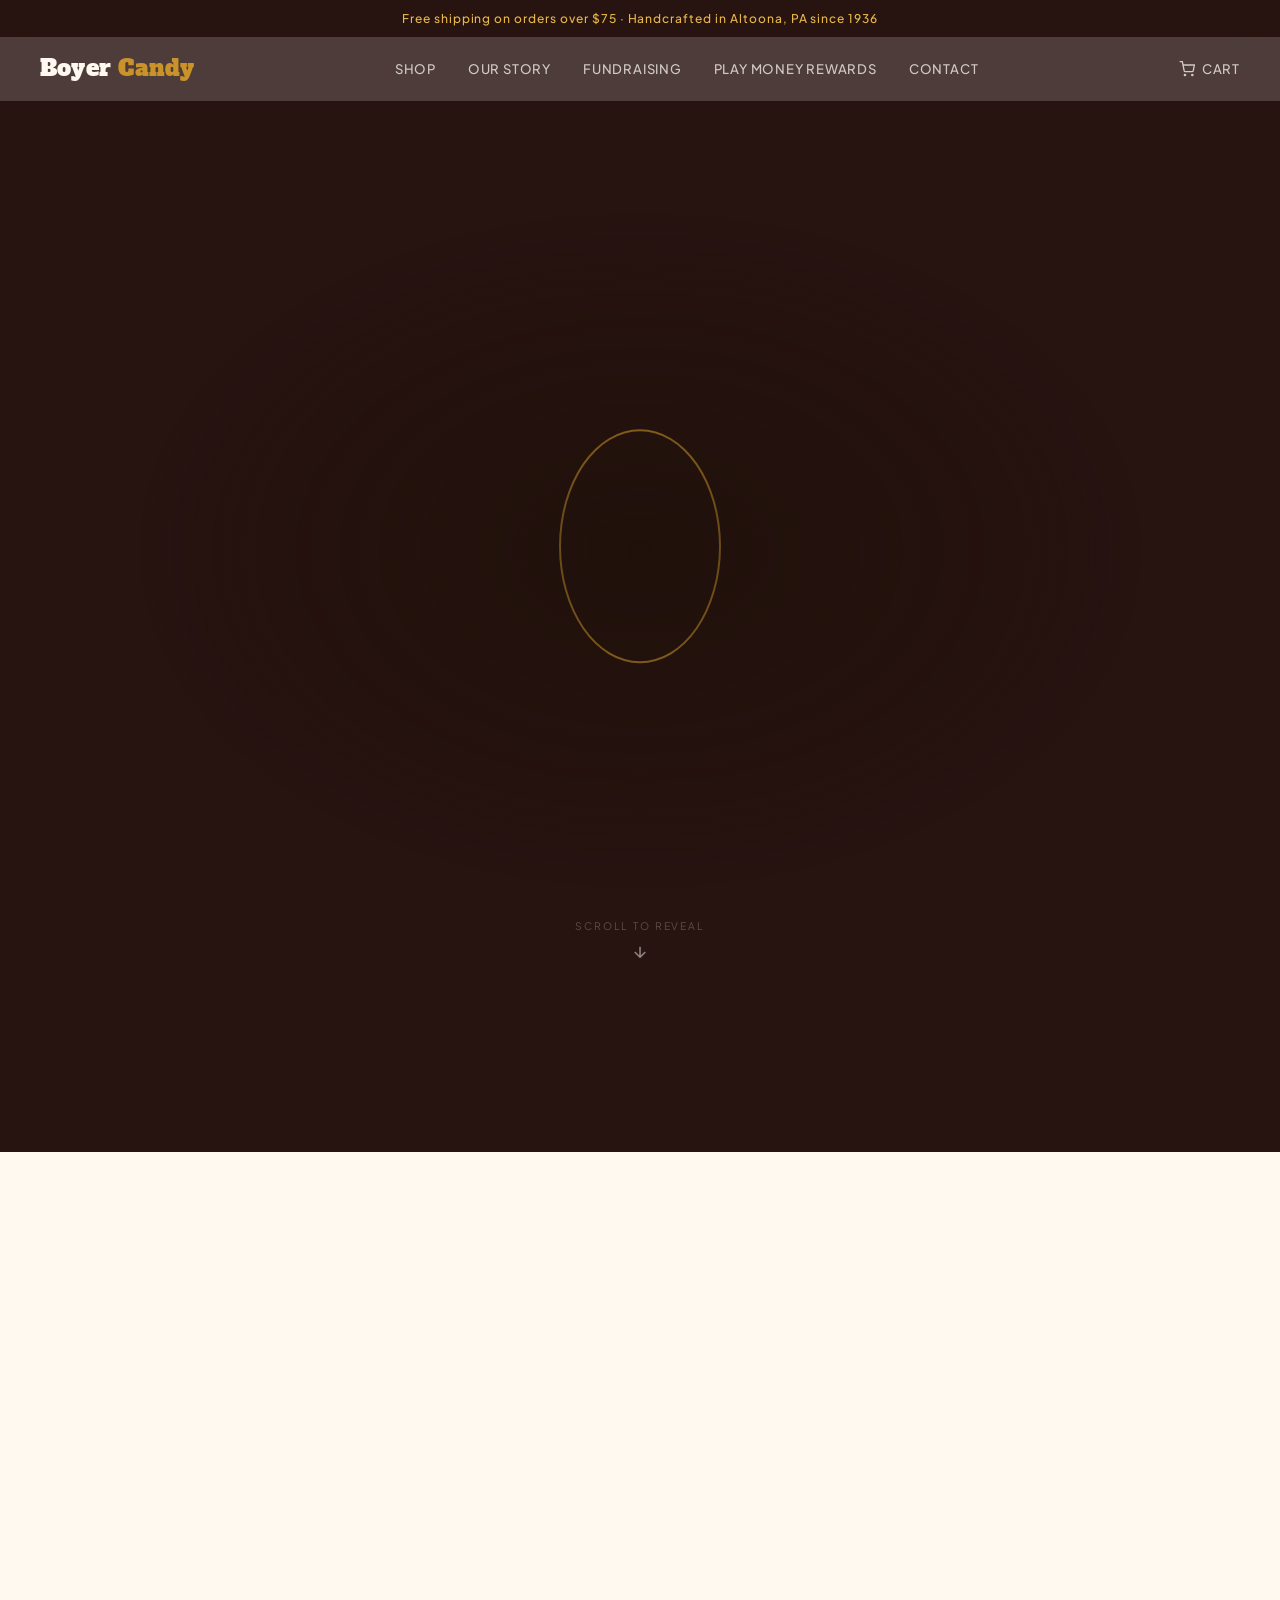
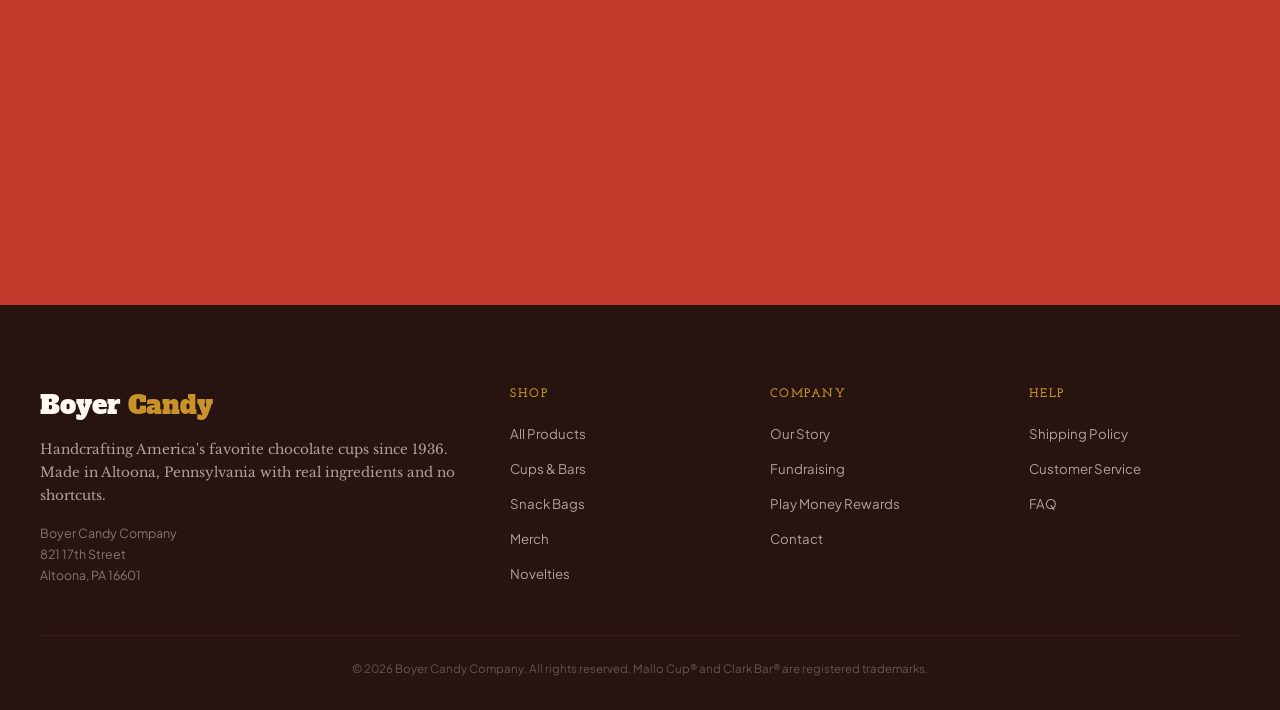
==== commit e03b167d: "Add chocolate drizzle overlay to hero end state Layers a looping chocolate syrup drizzle video (hero" ====
--- a/index.html
+++ b/index.html
@@ -177,15 +177,41 @@
       transition: opacity 0.15s;
     }
 
-    /* Text content — layered on top of video, fades in during late scroll progress */
+    /* Chocolate drizzle overlay — fades in over the hero at end of scroll */
+    .drizzle-video {
+      position: absolute;
+      inset: 0;
+      width: 100%;
+      height: 100%;
+      object-fit: cover;
+      object-position: center;
+      z-index: 3;
+      opacity: 0;
+      /* multiply: white bg of drizzle becomes transparent, only chocolate shows */
+      mix-blend-mode: multiply;
+      pointer-events: none;
+      will-change: opacity;
+    }
+
+    /* Text content — above the drizzle layer, fades in during late scroll progress */
     .reveal-content {
       position: absolute;
-      z-index: 3;
+      z-index: 5;
       text-align: center;
       color: var(--white);
       max-width: 820px;
       padding: 2rem;
       padding-top: 80px; /* clear the sticky nav */
+      pointer-events: none;
+    }
+    /* Warm radial glow behind the text so it reads over drizzle */
+    .reveal-content::before {
+      content: '';
+      position: absolute;
+      inset: -4rem -6rem;
+      background: radial-gradient(ellipse at center, rgba(29,16,8,0.65) 0%, transparent 72%);
+      z-index: -1;
+      border-radius: 50%;
       pointer-events: none;
     }
 
@@ -209,7 +235,7 @@
       line-height: 1.0;
       color: var(--white);
       margin-bottom: 1.2rem;
-      text-shadow: 0 4px 40px rgba(43,26,14,0.7);
+      text-shadow: 0 2px 8px rgba(29,16,8,0.9), 0 8px 48px rgba(29,16,8,0.6);
       opacity: 0;
       transform: translateY(30px);
       will-change: opacity, transform;
@@ -365,6 +391,7 @@
       .reveal-subject { transform: scale(1) !important; }
       .reveal-bg { opacity: 1 !important; }
       .reveal-ring { opacity: 0 !important; }
+      .drizzle-video { opacity: 1 !important; }
       .reveal-eyebrow,
       .reveal-headline,
       .reveal-subline,
@@ -697,6 +724,11 @@
 
       <!-- Gold ring traces the clip-path edge during initial reveal -->
       <div class="reveal-ring"></div>
+
+      <!-- Chocolate drizzle overlay — autoplay loop, opacity scrubbed by GSAP -->
+      <video class="drizzle-video" autoplay muted loop playsinline preload="auto" disablepictureinpicture>
+        <source src="hero-drizzle.mp4" type="video/mp4">
+      </video>
 
       <!-- Text staggered in at 70–95% scroll progress -->
       <div class="reveal-content">
@@ -910,19 +942,24 @@
           duration: 0.2
         }, 0.15);
 
-        // Phase 2 (65–98%): text staggers in after the explosion has played
-        tl.to('.reveal-eyebrow', {
+        // Phase 2 (55–100%): chocolate drizzle floods in, then text staggers
+        tl.to('.drizzle-video', {
+          opacity: 1,
+          ease: 'power2.inOut',
+          duration: 0.40
+        }, 0.55)
+        .to('.reveal-eyebrow', {
           opacity: 1, y: 0, ease: 'power2.out', duration: 0.14
-        }, 0.65)
+        }, 0.68)
         .to('.reveal-headline', {
           opacity: 1, y: 0, ease: 'power2.out', duration: 0.16
-        }, 0.74)
+        }, 0.76)
         .to('.reveal-subline', {
           opacity: 1, y: 0, ease: 'power2.out', duration: 0.14
-        }, 0.84)
+        }, 0.86)
         .to('.reveal-ctas', {
           opacity: 1, y: 0, ease: 'power2.out', duration: 0.12
-        }, 0.94);
+        }, 0.95);
 
         // Fade out scroll hint the moment scrolling begins
         ScrollTrigger.create({
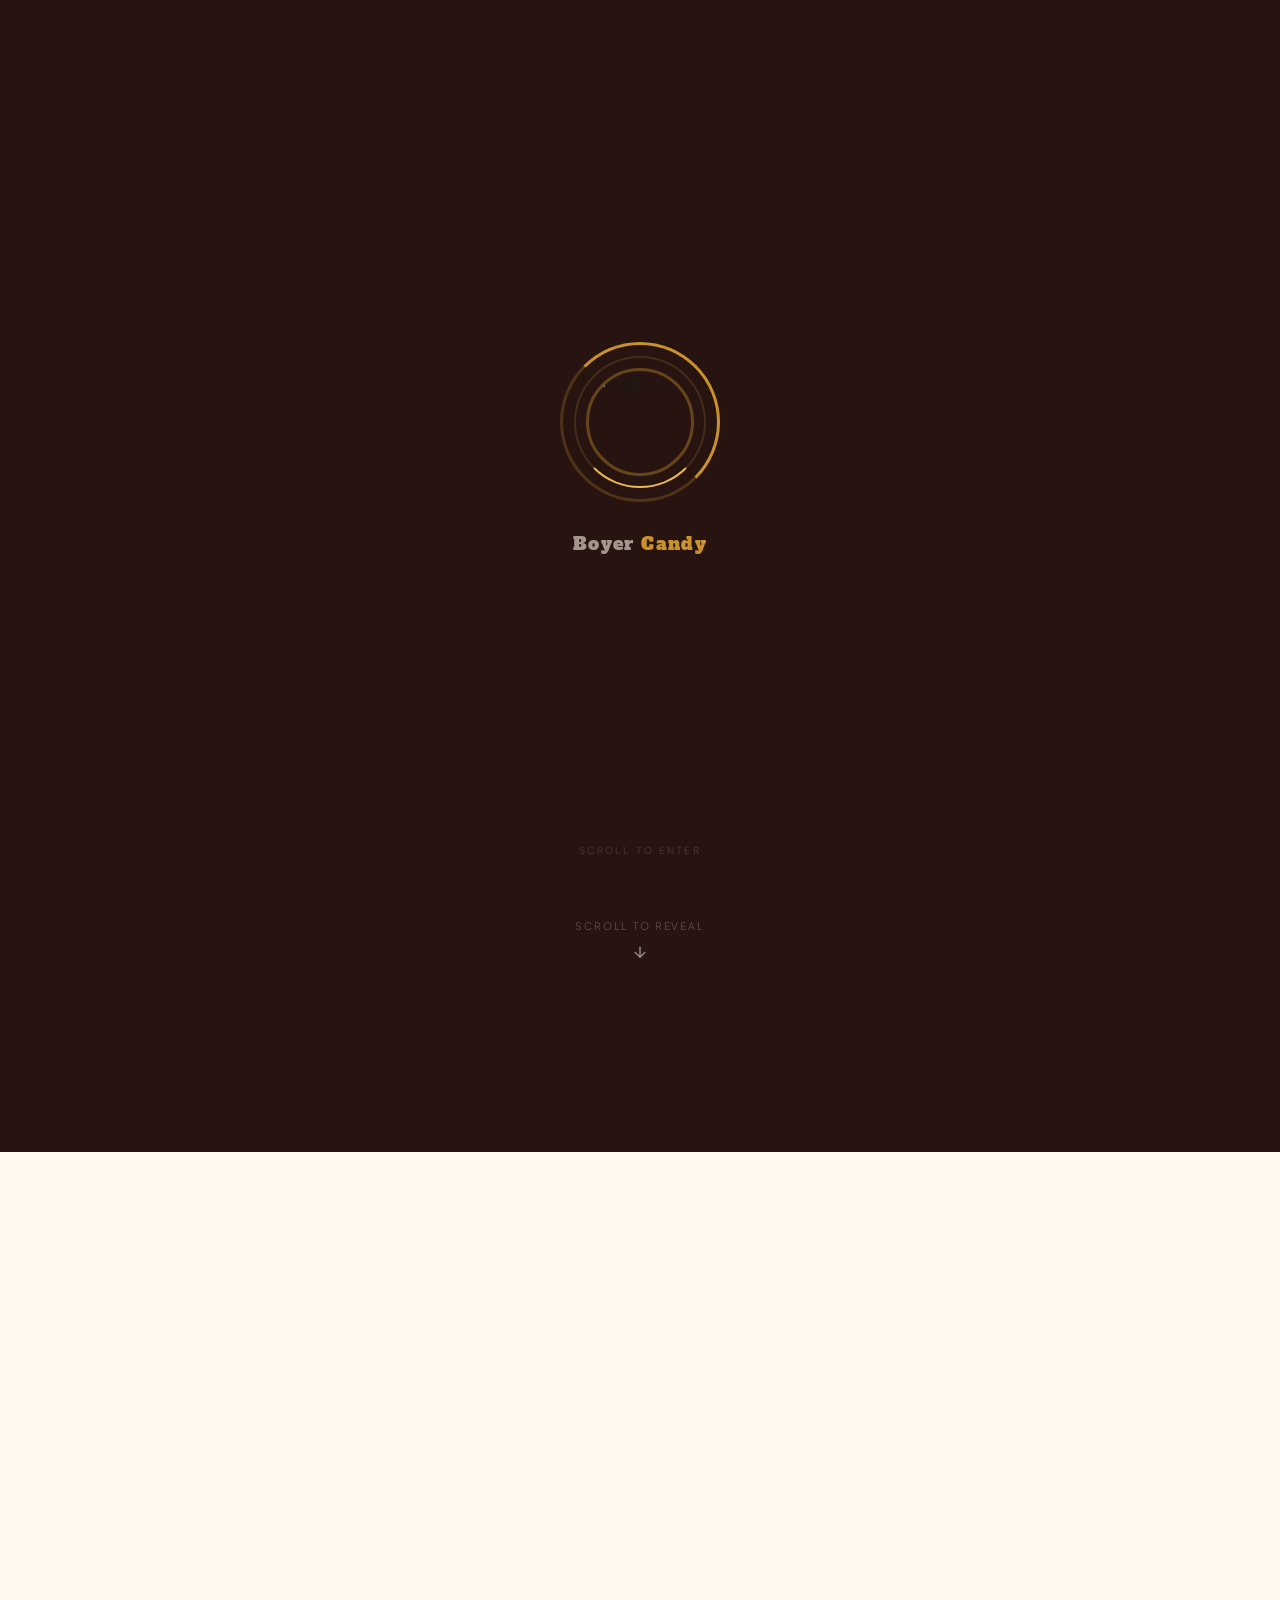
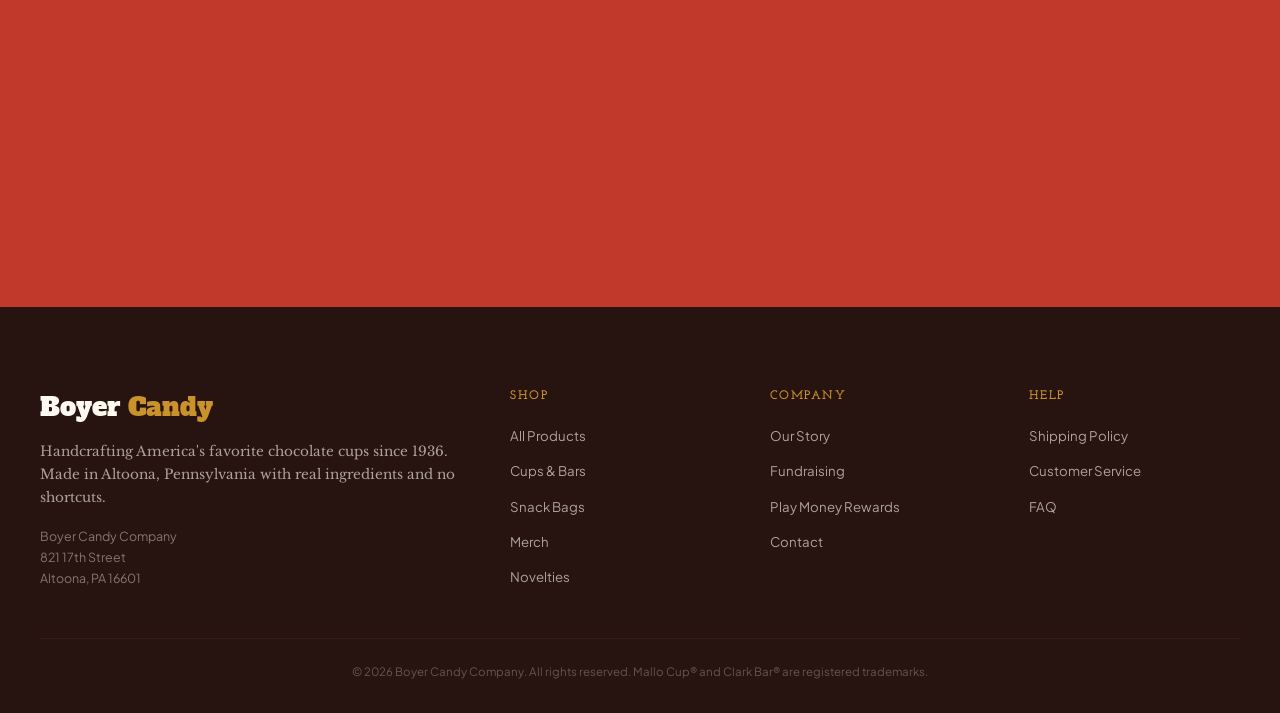
==== commit 74cd9eda: "Add Mallo Cup preloader + fix Play Money section PRELOADER: - Full-screen fixed overlay with Mallo C" ====
--- a/index.html
+++ b/index.html
@@ -187,8 +187,6 @@
       object-position: center;
       z-index: 3;
       opacity: 0;
-      /* multiply: white bg of drizzle becomes transparent, only chocolate shows */
-      mix-blend-mode: multiply;
       pointer-events: none;
       will-change: opacity;
     }
@@ -655,6 +653,89 @@
       margin: 0 auto;
     }
 
+    /* ── Mallo Cup Preloader ── */
+    .mallo-preloader {
+      position: fixed;
+      inset: 0;
+      z-index: 9999;
+      background: #271310;
+      display: flex;
+      flex-direction: column;
+      align-items: center;
+      justify-content: center;
+      gap: 1.8rem;
+      /* starts covering full screen */
+      clip-path: circle(200vmax at 50% 50%);
+      transition: clip-path 1.1s cubic-bezier(0.77, 0, 0.175, 1);
+    }
+    .mallo-preloader.exit {
+      /* collapses to center point — page "expands outward" from beneath */
+      clip-path: circle(0vmax at 50% 50%);
+    }
+
+    .preloader-wheel {
+      position: relative;
+      width: 160px;
+      height: 160px;
+      display: flex;
+      align-items: center;
+      justify-content: center;
+    }
+    /* Spinning outer ring — gold with gap, like a loading spinner */
+    .preloader-ring-outer {
+      position: absolute;
+      inset: 0;
+      border-radius: 50%;
+      border: 3px solid rgba(201,146,42,0.25);
+      border-top-color: #C9922A;
+      border-right-color: #C9922A;
+      animation: malloCupSpin 1.4s cubic-bezier(0.68, -0.55, 0.27, 1.55) infinite;
+    }
+    /* Counter-spinning inner ring */
+    .preloader-ring-inner {
+      position: absolute;
+      inset: 14px;
+      border-radius: 50%;
+      border: 2px solid rgba(232,184,75,0.15);
+      border-bottom-color: #E8B84B;
+      animation: malloCupSpin 2.2s linear infinite reverse;
+    }
+    /* Mallo Cup image — circular crop in the center */
+    .preloader-cup-img {
+      width: 108px;
+      height: 108px;
+      border-radius: 50%;
+      object-fit: cover;
+      object-position: center;
+      display: block;
+      border: 3px solid rgba(201,146,42,0.4);
+    }
+    @keyframes malloCupSpin {
+      to { transform: rotate(360deg); }
+    }
+
+    .preloader-label {
+      font-family: 'Alfa Slab One', serif;
+      font-size: 1.1rem;
+      color: rgba(245,239,224,0.6);
+      letter-spacing: 0.08em;
+      text-align: center;
+    }
+    .preloader-label span { color: #C9922A; }
+
+    /* Scroll hint on preloader */
+    .preloader-scroll-hint {
+      position: absolute;
+      bottom: 2.5rem;
+      font-family: 'DM Sans', sans-serif;
+      font-size: 0.65rem;
+      letter-spacing: 0.2em;
+      text-transform: uppercase;
+      color: rgba(245,239,224,0.3);
+      animation: hintFade 0.8s ease 1s forwards;
+      opacity: 0;
+    }
+
     /* ── Section Scroll Reveal ── */
     .reveal {
       opacity: 0;
@@ -687,6 +768,19 @@
   </style>
 </head>
 <body>
+
+  <!-- Mallo Cup Preloader -->
+  <div class="mallo-preloader" id="preloader" aria-hidden="true">
+    <div class="preloader-wheel">
+      <div class="preloader-ring-outer"></div>
+      <div class="preloader-ring-inner"></div>
+      <img class="preloader-cup-img"
+           src="https://www.boyercandies.com/cdn/shop/files/12109_Mega_Mallo.jpg?v=1&width=533"
+           alt="Mallo Cup">
+    </div>
+    <div class="preloader-label">Boyer <span>Candy</span></div>
+    <div class="preloader-scroll-hint">Scroll to enter</div>
+  </div>
 
   <!-- Announcement Bar -->
   <div class="announcement">Free shipping on orders over $75 · Handcrafted in Altoona, PA since 1936</div>
@@ -725,9 +819,9 @@
       <!-- Gold ring traces the clip-path edge during initial reveal -->
       <div class="reveal-ring"></div>
 
-      <!-- Chocolate drizzle overlay — autoplay loop, opacity scrubbed by GSAP -->
-      <video class="drizzle-video" autoplay muted loop playsinline preload="auto" disablepictureinpicture>
-        <source src="hero-drizzle.mp4" type="video/mp4">
+      <!-- Chocolate drizzle overlay — frame position controlled by scroll, same as main video -->
+      <video class="drizzle-video" muted playsinline preload="auto" disablepictureinpicture>
+        <source src="hero-drizzle-seek.mp4" type="video/mp4">
       </video>
 
       <!-- Text staggered in at 70–95% scroll progress -->
@@ -833,10 +927,13 @@
 
   <!-- Play Money Band -->
   <section class="play-money-band">
-    <span class="section-eyebrow reveal">Boyer Rewards</span>
-    <h2 class="section-title reveal">Earn Free Candy.<br>It's That Simple.</h2>
-    <p class="section-body reveal">Every Boyer product comes with a Play Money card inside. Collect them, redeem them, get free candy. It's the most fun loyalty program in the business — and it's been around almost as long as we have.</p>
-    <a href="play-money.html" class="btn-white reveal">Learn About Play Money</a>
+    <span class="section-eyebrow reveal">Boyer Play Money Rewards</span>
+    <h2 class="section-title reveal">Collect Points.<br>Get Free Stuff.</h2>
+    <p class="section-body reveal">Every Boyer product comes with a Play Money card inside. Save them up — 400 points gets you a magnet, 1,000 gets you a box of candy, 1,500 gets you a mug. Mail in your cards and you'll get the real thing back.</p>
+    <div class="reveal" style="display:flex; gap:1rem; justify-content:center; flex-wrap:wrap; margin-top:0.5rem;">
+      <a href="play-money.html" class="btn-white">See All Rewards</a>
+      <a href="play-money.html" class="btn-ghost" style="border-color:rgba(255,255,255,0.4);">How to Redeem</a>
+    </div>
   </section>
 
   <!-- Footer -->
@@ -885,41 +982,73 @@
   <script src="https://cdnjs.cloudflare.com/ajax/libs/gsap/3.12.5/ScrollTrigger.min.js"></script>
 
   <script>
-    // ─── Immediately stop the video from playing on its own ─────────────────
-    const video = document.querySelector('.reveal-subject');
-    video.pause();
-    video.currentTime = 0;
+    // ─── Mallo Cup Preloader ─────────────────────────────────────────────────
+    const preloader = document.getElementById('preloader');
+    let preloaderGone = false;
+
+    function dismissPreloader() {
+      if (preloaderGone) return;
+      preloaderGone = true;
+      preloader.classList.add('exit');
+      preloader.addEventListener('transitionend', () => preloader.remove(), { once: true });
+    }
+
+    // Dismiss on first scroll gesture (wheel or touch) — no body scroll lock needed
+    window.addEventListener('wheel',     dismissPreloader, { once: true, passive: true });
+    window.addEventListener('touchmove', dismissPreloader, { once: true, passive: true });
+    // Also auto-dismiss once videos are ready (handled in checkReady below)
+
+    // ─── Pause both videos immediately — no autoplay ─────────────────────────
+    const video   = document.querySelector('.reveal-subject');
+    const drizzle = document.querySelector('.drizzle-video');
+    video.pause();   video.currentTime   = 0;
+    drizzle.pause(); drizzle.currentTime = 0;
 
     // ─── Reduced-motion guard ────────────────────────────────────────────────
     const reduceMotion = window.matchMedia('(prefers-reduced-motion: reduce)').matches;
 
     if (reduceMotion) {
-      // Show everything immediately, skip to last video frame
-      video.addEventListener('loadedmetadata', () => { video.currentTime = video.duration; });
+      video.addEventListener('loadedmetadata',   () => { video.currentTime   = video.duration;   });
+      drizzle.addEventListener('loadedmetadata', () => { drizzle.currentTime = drizzle.duration; });
     } else {
 
-      // ─── GSAP ScrollTrigger: Video-Scrub + Clip-Path Reveal ────────────────
+      // ─── GSAP ScrollTrigger: dual video scrub + clip-path reveal ───────────
       gsap.registerPlugin(ScrollTrigger);
 
       function initScrollReveal() {
-        const duration = video.duration;
+        const mainDur    = video.duration;
+        const drizzleDur = drizzle.duration;
 
         const tl = gsap.timeline({
           scrollTrigger: {
             trigger: '#scroll-reveal',
             start: 'top top',
-            end: '+=300%',       // 3× viewport = plenty of scroll budget
+            end: '+=300%',
             pin: true,
-            scrub: true,         // no lag — frame-accurate tie to scroll position
-            anticipatePin: 1,
+            pinSpacing: true,
+            scrub: 0.5,          // small lag prevents snapping/glitch at boundaries
+            invalidateOnRefresh: true,
             onUpdate(self) {
-              // Scrub video frame directly to scroll progress
-              video.currentTime = self.progress * duration;
+              // Clamp to [0,1] — progress can briefly exceed 1 at the boundary
+              const p = Math.min(1, Math.max(0, self.progress));
+
+              video.currentTime = p * mainDur;
+              drizzle.currentTime = Math.max(0, (p - 0.55) / 0.45) * drizzleDur;
+            },
+            onLeave() {
+              // Snap both videos to their final frame when pin releases
+              video.currentTime   = mainDur;
+              drizzle.currentTime = drizzleDur;
+            },
+            onLeaveBack() {
+              // Snap both back to frame 0 when scrolling back to the very top
+              video.currentTime   = 0;
+              drizzle.currentTime = 0;
             }
           }
         });
 
-        // Phase 1 (0–45%): clip-path expands from cup oval to full bleed
+        // Phase 1 (0–45%): clip-path expands, explosion zooms out
         tl.to('.reveal-subject-wrap', {
           clipPath: 'ellipse(120% 130% at 50% 50%)',
           ease: 'power2.inOut',
@@ -942,11 +1071,11 @@
           duration: 0.2
         }, 0.15);
 
-        // Phase 2 (55–100%): chocolate drizzle floods in, then text staggers
+        // Phase 2 (55–100%): drizzle covers screen, then text staggers in
         tl.to('.drizzle-video', {
           opacity: 1,
           ease: 'power2.inOut',
-          duration: 0.40
+          duration: 0.12   // quick fade-in as drizzle starts from frame 0
         }, 0.55)
         .to('.reveal-eyebrow', {
           opacity: 1, y: 0, ease: 'power2.out', duration: 0.14
@@ -961,7 +1090,7 @@
           opacity: 1, y: 0, ease: 'power2.out', duration: 0.12
         }, 0.95);
 
-        // Fade out scroll hint the moment scrolling begins
+        // Fade scroll hint the moment scrolling begins
         ScrollTrigger.create({
           trigger: '#scroll-reveal',
           start: 'top top-=5',
@@ -969,12 +1098,17 @@
         });
       }
 
-      // Wait for video metadata so duration is known before building the timeline
-      if (video.readyState >= 1) {
-        initScrollReveal();
-      } else {
-        video.addEventListener('loadedmetadata', initScrollReveal, { once: true });
+      // Wait for BOTH videos to have metadata before building the timeline
+      let mainReady = false, drizzleReady = false;
+      function checkReady() {
+        if (mainReady && drizzleReady) {
+          initScrollReveal();
+          dismissPreloader(); // auto-dismiss once videos are ready
+        }
       }
+      if (video.readyState >= 1)   { mainReady   = true; } else { video.addEventListener('loadedmetadata',   () => { mainReady   = true; checkReady(); }, { once: true }); }
+      if (drizzle.readyState >= 1) { drizzleReady = true; } else { drizzle.addEventListener('loadedmetadata', () => { drizzleReady = true; checkReady(); }, { once: true }); }
+      checkReady();
 
     }
 
